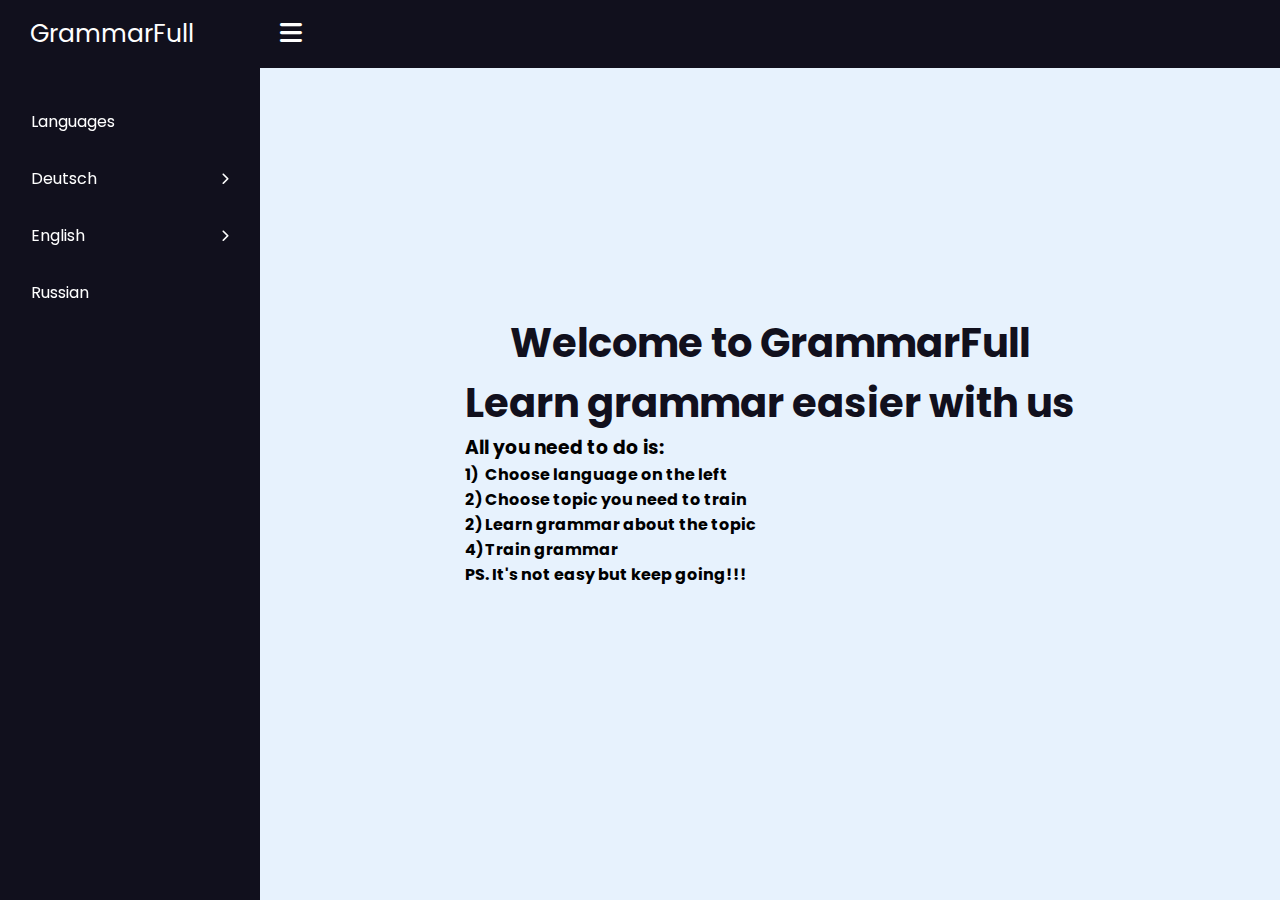
==== index.html @ f1ec5333 "fix home url" ====
<!doctype html>
<html class="no-js" lang="en">

    <head>
        <!-- meta data -->
        <meta charset="utf-8">
        <meta http-equiv="X-UA-Compatible" content="IE=edge">
        <meta name="viewport" content="width=device-width, initial-scale=1">
		
		<link rel="stylesheet" href="https://cdnjs.cloudflare.com/ajax/libs/font-awesome/6.2.1/css/all.min.css" />
		<link rel="shortcut icon" type="image/icon" href="assets/images/learning.png"/>
		
		<!-- https://www.codingnepalweb.com/sidebar-menu-html-css-javascript/ -->
		<link rel="stylesheet" href="assets/css/menu.css">
		<link rel="stylesheet" href="assets/css/main-page.css">
	</head>
		<body>
		<nav class="sidebar">
			<a href="/" class="logo">GrammarFull</a>
			<div class="menu-content">
				<ul class="menu-items languages">
					<div class="menu-title">Languages</div>
				</ul>
			</div>
		</nav>
		<nav class="navbar">
			<i class="fa-solid fa-bars" id="sidebar-close"></i>
		</nav>
		<main class="main">
			<div class="welcome-page">
				<h1>Welcome to GrammarFull</h1>
				<h1>Learn grammar easier with us</h1>
				<div class="advice">
					<h3>All you need to do is: </h3>
					<h4><span>1)</span> Choose language on the left </h4>
					<h4><span>2)</span> Choose topic you need to train</h4>
					<h4><span>2)</span> Learn grammar about the topic</h4>
					<h4><span>4)</span> Train grammar</h4>
					<h4>PS. It's not easy but keep going!!!</h4>
				</div>
			</div>
		</main>
		<script src="assets/js/menu.js"></script>
		<script src="assets/js/topic.js"></script>
	</body>
	
</html>
---- assets/css/menu.css ----
/* Import Google font - Poppins */
@import url("https://fonts.googleapis.com/css2?family=Poppins:wght@200;300;400;500;600;700&display=swap");
* {
    margin: 0;
    padding: 0;
    box-sizing: border-box;
    font-family: "Poppins", sans-serif;
}
.sidebar {
    position: fixed;
    height: 100%;
    width: 260px;
    background: #11101d;
    padding: 15px;
    z-index: 99;
}
.logo {
    font-size: 25px;
    padding: 0 15px;
}
.sidebar a {
    color: #fff;
    text-decoration: none;
}
.menu-content {
    position: relative;
    height: 100%;
    width: 100%;
    margin-top: 40px;
    overflow-y: scroll;
}
.menu-content::-webkit-scrollbar {
    display: none;
}
.menu-items {
    height: 100%;
    width: 100%;
    list-style: none;
    transition: all 0.4s ease;
}
.submenu-active .menu-items {
    transform: translateX(-56%);
}
.menu-title {
    color: #fff;
    font-size: 20px;
    padding: 15px 15px;
}
.item a,
.submenu-item {
    padding: 16px;
    width: 100%;
    border-radius: 12px;
    display: flex;
    justify-content: space-between;
    align-items: center;
    color: #fff;
    cursor: pointer;
}

.item i {
    font-size: 12px;
}
.item a:hover,
.submenu-item:hover,
.submenu .menu-title:hover {
    background: rgba(255, 255, 255, 0.1);
}

.submenu {
    position: absolute;
    height: 100%;
    width: 100%;
    top: 0;
    right: calc(-100% - 26px);
    height: calc(100% + 100vh);
    background: #11101d;
    display: none;
}
.show-submenu ~ .submenu {
    display: block;
}
.submenu .menu-title {
    border-radius: 12px;
    cursor: pointer;
}
.submenu .menu-title i {
    margin-right: 10px;
}
.navbar,
.main {
    left: 260px;
    width: calc(100% - 260px);
    transition: all 0.5s ease;
    z-index: 1000;
}
.sidebar.close ~ .navbar,
.sidebar.close ~ .main {
    left: 0;
    width: 100%;
}
.navbar {
    position: fixed;
    color: #fff;
    padding: 15px 20px;
    font-size: 25px;
    background: #11101d;
    cursor: pointer;
}
.navbar #sidebar-close {
    cursor: pointer;
}
---- assets/css/main-page.css ----
.main {
    position: relative;
    display: flex;
    align-items: center;
    justify-content: center;
    height: 100vh;
    z-index: 100;
    background: #e7f2fd;
}
.main h1 {
    color: #11101d;
    font-size: 40px;
    text-align: center;
}

.advice{
    display: flex;
    flex-direction: column;
    justify-content: center;
    background: #e7f2fd;
}

.advice > h4
{
    display: flex;
}

.advice > h4 > span
{
    width: 20px;
}
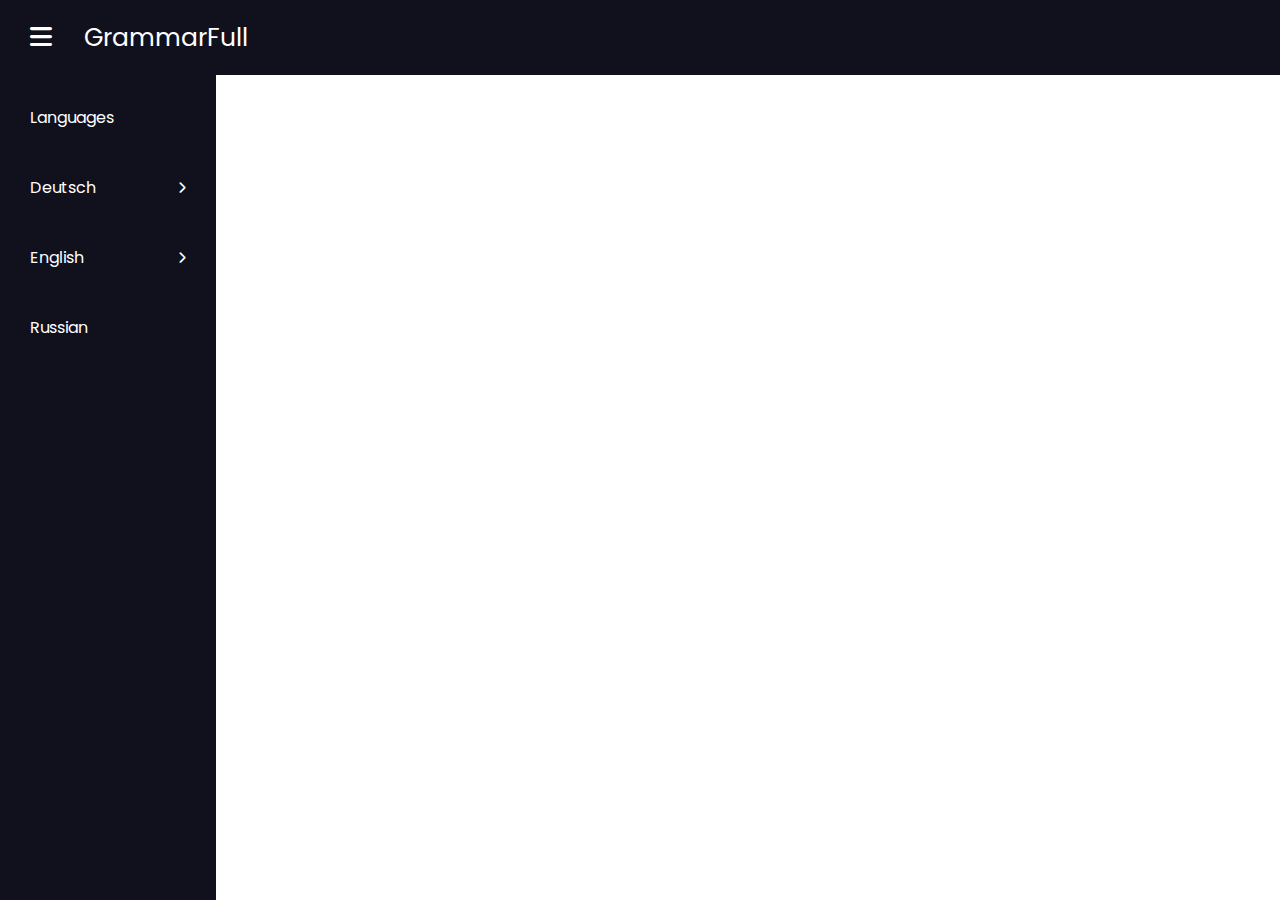
==== commit 89dab75a: "fix stylling" ====
--- a/index.html
+++ b/index.html
@@ -12,34 +12,30 @@
 		
 		<!-- https://www.codingnepalweb.com/sidebar-menu-html-css-javascript/ -->
 		<link rel="stylesheet" href="assets/css/menu.css">
+		<link rel="stylesheet" href="assets/css/exercisebar.css">
 		<link rel="stylesheet" href="assets/css/main-page.css">
+		<link rel="stylesheet" href="assets/css/navbar.css">
 	</head>
 		<body>
-		<nav class="sidebar">
-			<a href="/" class="logo">GrammarFull</a>
-			<div class="menu-content">
-				<ul class="menu-items languages">
-					<div class="menu-title">Languages</div>
-				</ul>
-			</div>
-		</nav>
-		<nav class="navbar">
-			<i class="fa-solid fa-bars" id="sidebar-close"></i>
-		</nav>
-		<main class="main">
-			<div class="welcome-page">
-				<h1>Welcome to GrammarFull</h1>
-				<h1>Learn grammar easier with us</h1>
-				<div class="advice">
-					<h3>All you need to do is: </h3>
-					<h4><span>1)</span> Choose language on the left </h4>
-					<h4><span>2)</span> Choose topic you need to train</h4>
-					<h4><span>2)</span> Learn grammar about the topic</h4>
-					<h4><span>4)</span> Train grammar</h4>
-					<h4>PS. It's not easy but keep going!!!</h4>
+		<div class="main-window">
+			<nav class="navbar">
+				<i class="fa-solid fa-bars menu-button" id="sidebar-close"></i>
+				<a href="/" class="logo">GrammarFull</a>
+			</nav>
+			
+			<div class="main-area">
+				<nav class="sidebar">
+					<div class="menu-content">
+						<ul class="menu-items languages">
+							<div class="menu-title">Languages</div>
+						</ul>
+					</div>
+				</nav>
+				<div class="main">
+					
 				</div>
 			</div>
-		</main>
+		</div>
 		<script src="assets/js/menu.js"></script>
 		<script src="assets/js/topic.js"></script>
 	</body>
--- a/assets/css/menu.css
+++ b/assets/css/menu.css
@@ -1,23 +1,11 @@
 /* Import Google font - Poppins */
-@import url("https://fonts.googleapis.com/css2?family=Poppins:wght@200;300;400;500;600;700&display=swap");
-* {
-    margin: 0;
-    padding: 0;
-    box-sizing: border-box;
-    font-family: "Poppins", sans-serif;
-}
 .sidebar {
-    position: fixed;
-    height: 100%;
+    transition: all 0.5s ease;
     width: 260px;
     background: #11101d;
-    padding: 15px;
     z-index: 99;
 }
-.logo {
-    font-size: 25px;
-    padding: 0 15px;
-}
+
 .sidebar a {
     color: #fff;
     text-decoration: none;
@@ -26,7 +14,6 @@
     position: relative;
     height: 100%;
     width: 100%;
-    margin-top: 40px;
     overflow-y: scroll;
 }
 .menu-content::-webkit-scrollbar {
@@ -48,8 +35,8 @@
 }
 .item a,
 .submenu-item {
-    padding: 16px;
-    width: 100%;
+    padding: 15px;
+    margin: 15px;
     border-radius: 12px;
     display: flex;
     justify-content: space-between;
@@ -87,26 +74,8 @@
 .submenu .menu-title i {
     margin-right: 10px;
 }
-.navbar,
-.main {
-    left: 260px;
-    width: calc(100% - 260px);
-    transition: all 0.5s ease;
-    z-index: 1000;
-}
-.sidebar.close ~ .navbar,
-.sidebar.close ~ .main {
-    left: 0;
-    width: 100%;
-}
-.navbar {
-    position: fixed;
-    color: #fff;
-    padding: 15px 20px;
-    font-size: 25px;
-    background: #11101d;
-    cursor: pointer;
-}
-.navbar #sidebar-close {
-    cursor: pointer;
-}
+
+.sidebar.close{
+    width: 0;
+    padding: 0;
+}--- a/assets/css/exercisebar.css
+++ b/assets/css/exercisebar.css
@@ -0,0 +1,13 @@
+/* Import Google font - Poppins */
+
+.exercisebar {
+    background: #11101d;
+    padding: 15px;
+    z-index: 99;
+}
+
+.exercisebar a {
+    color: #fff;
+    text-decoration: none;
+}
+
--- a/assets/css/main-page.css
+++ b/assets/css/main-page.css
@@ -1,31 +1,28 @@
-.main {
-    position: relative;
-    display: flex;
-    align-items: center;
-    justify-content: center;
-    height: 100vh;
-    z-index: 100;
-    background: #e7f2fd;
-}
-.main h1 {
-    color: #11101d;
-    font-size: 40px;
-    text-align: center;
+@import url("https://fonts.googleapis.com/css2?family=Poppins:wght@200;300;400;500;600;700&display=swap");
+* {
+    margin: 0;
+    padding: 0;
+    box-sizing: border-box;
+    font-family: "Poppins", sans-serif;
 }
 
-.advice{
+html, body {
+    height: 100%;
+    width: 100%;
+}
+
+.main-window{
     display: flex;
     flex-direction: column;
-    justify-content: center;
-    background: #e7f2fd;
+    height: 100%;
+}
+.main-area{
+    display: flex;
+    width: 100%;
+    height: 100%;
 }
 
-.advice > h4
-{
-    display: flex;
-}
-
-.advice > h4 > span
-{
-    width: 20px;
+.main {
+    width: 100%;
+    height: 100%;
 }--- a/assets/css/navbar.css
+++ b/assets/css/navbar.css
@@ -0,0 +1,24 @@
+.menu-button{
+ padding: 10px;   
+}
+
+.logo {
+ font-size: 25px;
+ padding: 0 15px;
+}
+
+.navbar {
+ color: #fff;
+ padding: 15px 20px;
+ font-size: 25px;
+ background: #11101d;
+ cursor: pointer;
+}
+.navbar #sidebar-close {
+ cursor: pointer;
+}
+
+.navbar a {
+ color: #fff;
+ text-decoration: none;
+}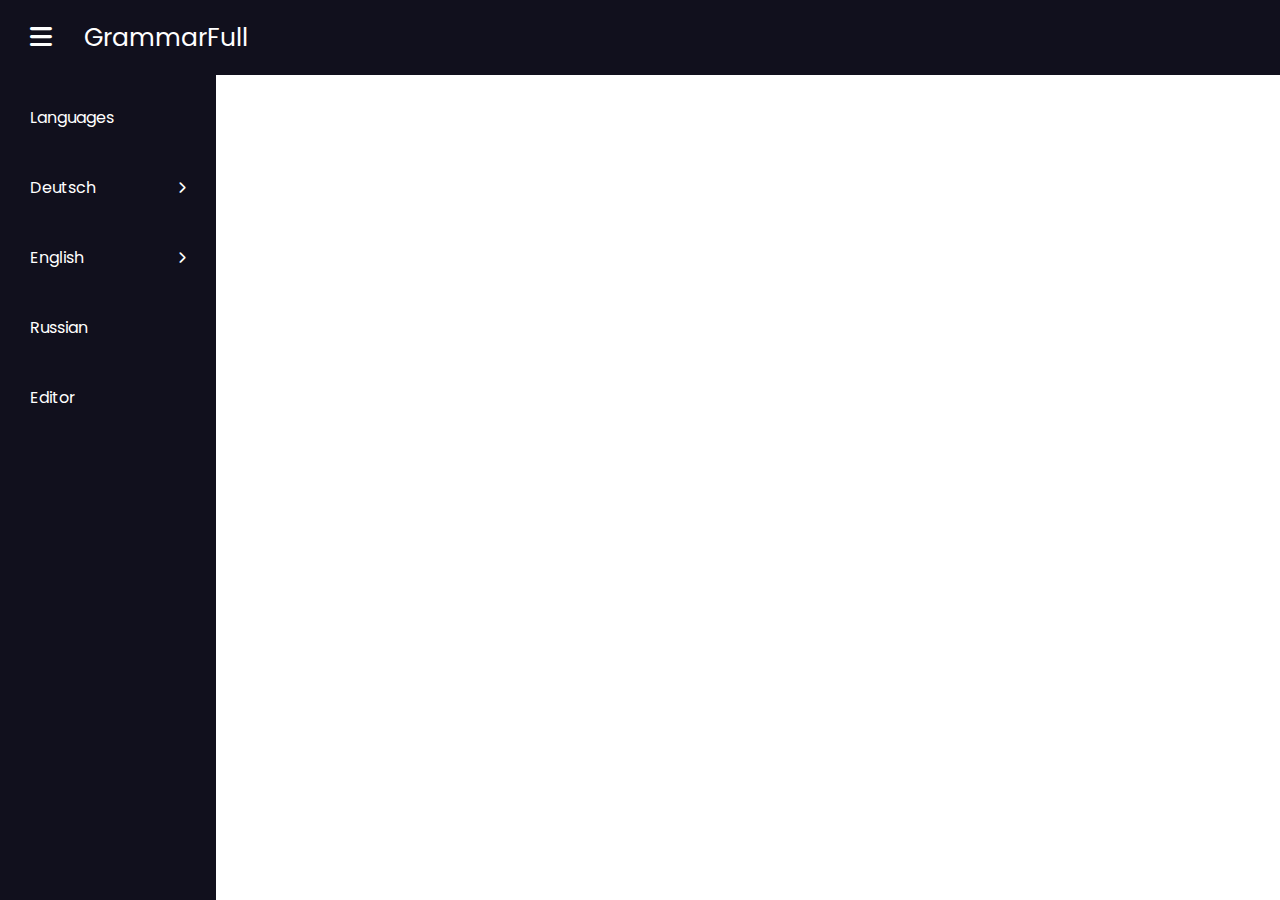
==== commit 66a7bb6f: "pages" ====
--- a/index.html
+++ b/index.html
@@ -8,19 +8,19 @@
         <meta name="viewport" content="width=device-width, initial-scale=1">
 		
 		<link rel="stylesheet" href="https://cdnjs.cloudflare.com/ajax/libs/font-awesome/6.2.1/css/all.min.css" />
-		<link rel="shortcut icon" type="image/icon" href="assets/images/learning.png"/>
+		<link rel="shortcut icon" type="image/icon" href="images/learning.png"/>
 		
 		<!-- https://www.codingnepalweb.com/sidebar-menu-html-css-javascript/ -->
-		<link rel="stylesheet" href="assets/css/menu.css">
-		<link rel="stylesheet" href="assets/css/exercisebar.css">
-		<link rel="stylesheet" href="assets/css/main-page.css">
-		<link rel="stylesheet" href="assets/css/navbar.css">
+		<link rel="stylesheet" href="css/menu.css">
+		<link rel="stylesheet" href="css/splitter.css">
+		<link rel="stylesheet" href="css/main-page.css">
+		<link rel="stylesheet" href="css/navbar.css">
 	</head>
 		<body>
 		<div class="main-window">
 			<nav class="navbar">
 				<i class="fa-solid fa-bars menu-button" id="sidebar-close"></i>
-				<a href="/" class="logo">GrammarFull</a>
+				<a href="/GramUI" class="logo">GrammarFull</a>
 			</nav>
 			
 			<div class="main-area">
@@ -36,8 +36,11 @@
 				</div>
 			</div>
 		</div>
-		<script src="assets/js/menu.js"></script>
-		<script src="assets/js/topic.js"></script>
+		<script src="js/common.js"></script>
+		<script src="js/menu.js"></script>
+		<script src="js/topic.js"></script>
+		<script src="js/page.js"></script>
+		<script src="js/splitter.js"></script>
 	</body>
 	
 </html>--- a/css/menu.css
+++ b/css/menu.css
@@ -0,0 +1,81 @@
+/* Import Google font - Poppins */
+.sidebar {
+    transition: all 0.5s ease;
+    width: 260px;
+    background: #11101d;
+    z-index: 99;
+}
+
+.sidebar a {
+    color: #fff;
+    text-decoration: none;
+}
+.menu-content {
+    position: relative;
+    height: 100%;
+    width: 100%;
+    overflow-y: scroll;
+}
+.menu-content::-webkit-scrollbar {
+    display: none;
+}
+.menu-items {
+    height: 100%;
+    width: 100%;
+    list-style: none;
+    transition: all 0.4s ease;
+}
+.submenu-active .menu-items {
+    transform: translateX(-56%);
+}
+.menu-title {
+    color: #fff;
+    font-size: 20px;
+    padding: 15px 15px;
+}
+.item a,
+.submenu-item {
+    padding: 15px;
+    margin: 15px;
+    border-radius: 12px;
+    display: flex;
+    justify-content: space-between;
+    align-items: center;
+    color: #fff;
+    cursor: pointer;
+}
+
+.item i {
+    font-size: 12px;
+}
+.item a:hover,
+.submenu-item:hover,
+.submenu .menu-title:hover {
+    background: rgba(255, 255, 255, 0.1);
+}
+
+.submenu {
+    position: absolute;
+    height: 100%;
+    width: 100%;
+    top: 0;
+    right: calc(-100% - 26px);
+    height: calc(100% + 100vh);
+    background: #11101d;
+    display: none;
+}
+.show-submenu ~ .submenu {
+    display: block;
+}
+.submenu .menu-title {
+    border-radius: 12px;
+    cursor: pointer;
+}
+.submenu .menu-title i {
+    margin-right: 10px;
+}
+
+.sidebar.close{
+    width: 0;
+    padding: 0;
+}--- a/css/splitter.css
+++ b/css/splitter.css
@@ -0,0 +1,58 @@
+.divider_vertical,
+.divider_horizontal {
+  background: #888;
+}
+.divider_vertical.dragged,
+.divider_horizontal.dragged {
+  background: #f00;
+}
+.divider_vertical {
+  width: 2px;
+  cursor: ew-resize;
+}
+.divider_horizontal {
+  height: 2px;
+  cursor: ns-resize;
+}
+.divider_vertical:after,
+.divider_horizontal:after,
+.divider_vertical:before,
+.divider_horizontal:before {
+  background: transparent;
+  opacity: 0;
+  position: absolute;
+  display: block;
+  content: '';
+}
+.divider_vertical:after,
+.divider_vertical:before {
+  top: 0;
+  bottom: 0;
+  width: 4px;
+}
+.divider_vertical:after {
+  left: 100%;
+}
+.divider_vertical:before {
+  right: 100%;
+}
+.divider_horizontal:after,
+.divider_horizontal:before {
+  left: 0;
+  right: 0;
+  height: 4px;
+}
+.divider_horizontal:after {
+  top: 100%;
+}
+.divider_horizontal:before {
+  bottom: 100%;
+}
+.split-view{
+  height: 100%;
+}
+
+.vertically_divided
+{
+  height: 100%;
+}
--- a/css/main-page.css
+++ b/css/main-page.css
@@ -0,0 +1,28 @@
+@import url("https://fonts.googleapis.com/css2?family=Poppins:wght@200;300;400;500;600;700&display=swap");
+* {
+    margin: 0;
+    padding: 0;
+    box-sizing: border-box;
+    font-family: "Poppins", sans-serif;
+}
+
+html, body {
+    height: 100%;
+    width: 100%;
+}
+
+.main-window{
+    display: flex;
+    flex-direction: column;
+    height: 100%;
+}
+.main-area{
+    display: flex;
+    width: 100%;
+    height: 100%;
+}
+
+.main {
+    width: 100%;
+    height: 100%;
+}--- a/css/navbar.css
+++ b/css/navbar.css
@@ -0,0 +1,24 @@
+.menu-button{
+ padding: 10px;   
+}
+
+.logo {
+ font-size: 25px;
+ padding: 0 15px;
+}
+
+.navbar {
+ color: #fff;
+ padding: 15px 20px;
+ font-size: 25px;
+ background: #11101d;
+ cursor: pointer;
+}
+.navbar #sidebar-close {
+ cursor: pointer;
+}
+
+.navbar a {
+ color: #fff;
+ text-decoration: none;
+}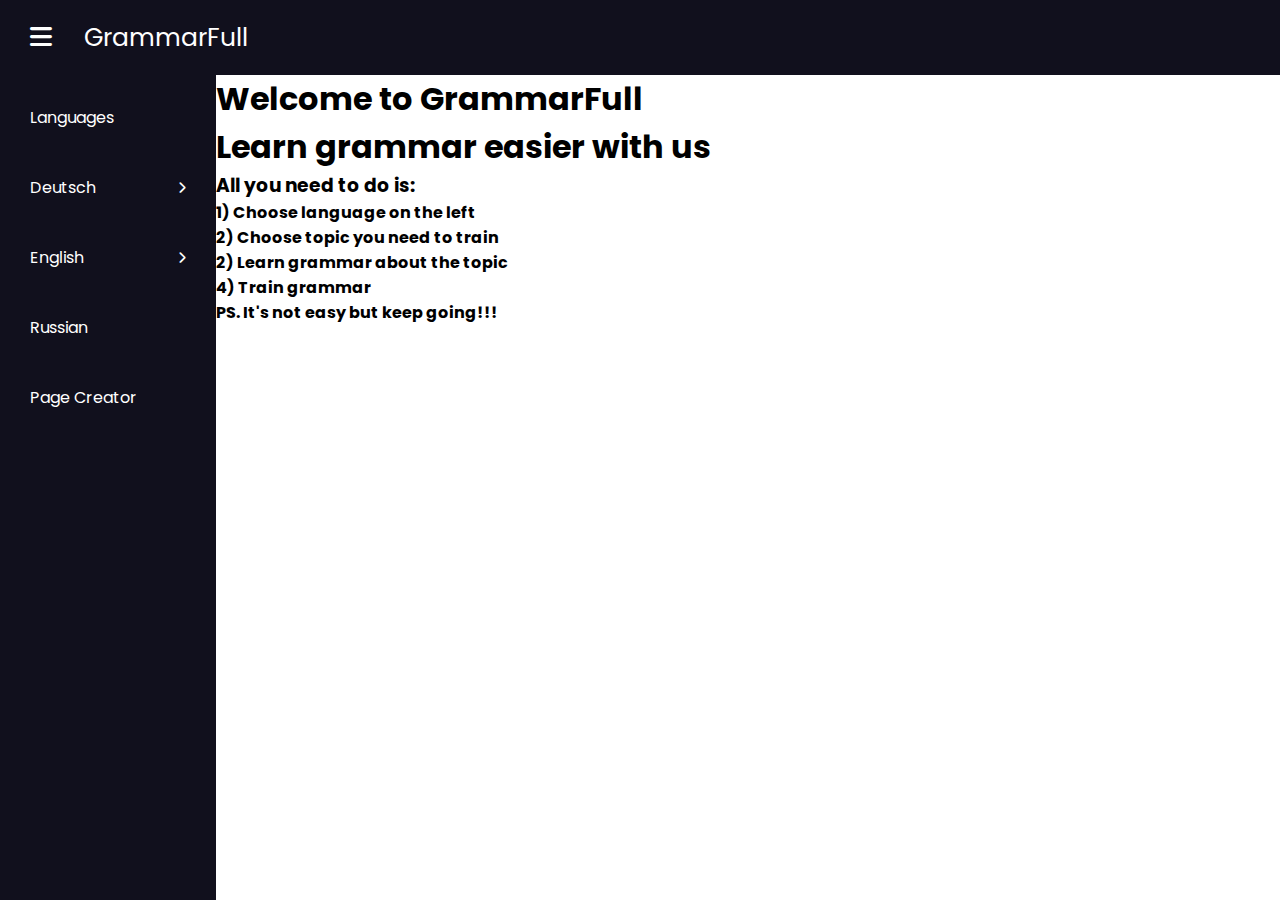
==== commit 0b06e83a: "Add creator, topic page and fix logo url" ====
--- a/index.html
+++ b/index.html
@@ -15,6 +15,10 @@
 		<link rel="stylesheet" href="css/splitter.css">
 		<link rel="stylesheet" href="css/main-page.css">
 		<link rel="stylesheet" href="css/navbar.css">
+		
+		<!-- https://www.cssscript.com/minimal-wysiwyg-editor-pure-javascript-suneditor/ -->
+		<link rel="stylesheet" href="css/suneditor.min.css">
+		
 	</head>
 		<body>
 		<div class="main-window">
@@ -26,21 +30,31 @@
 			<div class="main-area">
 				<nav class="sidebar">
 					<div class="menu-content">
-						<ul class="menu-items languages">
-							<div class="menu-title">Languages</div>
-						</ul>
 					</div>
 				</nav>
 				<div class="main">
-					
+					<div class="welcome-page">
+						<h1>Welcome to GrammarFull</h1>
+						<h1>Learn grammar easier with us</h1>
+						<div class="advice">
+							<h3>All you need to do is: </h3>
+							<h4><span>1)</span> Choose language on the left </h4>
+							<h4><span>2)</span> Choose topic you need to train</h4>
+							<h4><span>2)</span> Learn grammar about the topic</h4>
+							<h4><span>4)</span> Train grammar</h4>
+							<h4>PS. It's not easy but keep going!!!</h4>
+						</div>
+					</div>
 				</div>
 			</div>
 		</div>
+		<script src="js/suneditor.min.js"></script>
 		<script src="js/common.js"></script>
 		<script src="js/menu.js"></script>
 		<script src="js/topic.js"></script>
 		<script src="js/page.js"></script>
 		<script src="js/splitter.js"></script>
+		<script src="js/navbar.js"></script>
 	</body>
 	
 </html>--- a/css/main-page.css
+++ b/css/main-page.css
@@ -22,7 +22,7 @@
     height: 100%;
 }
 
-.main {
+.main, .full-size {
     width: 100%;
     height: 100%;
-}+}
--- a/css/suneditor.min.css
+++ b/css/suneditor.min.css
@@ -0,0 +1 @@
+.sun-editor{width:auto;height:auto;box-sizing:border-box;font-family:Helvetica Neue;border:1px solid #dadada;background-color:#fff;color:#000;user-select:none;-o-user-select:none;-moz-user-select:none;-khtml-user-select:none;-webkit-user-select:none;-ms-user-select:none}.sun-editor *{box-sizing:border-box;-webkit-user-drag:none;overflow:visible}.sun-editor-common button,.sun-editor-common input,.sun-editor-common select,.sun-editor-common textarea{font-size:14px;line-height:1.5}.sun-editor-common blockquote,.sun-editor-common body,.sun-editor-common button,.sun-editor-common code,.sun-editor-common dd,.sun-editor-common div,.sun-editor-common dl,.sun-editor-common dt,.sun-editor-common fieldset,.sun-editor-common form,.sun-editor-common h1,.sun-editor-common h2,.sun-editor-common h3,.sun-editor-common h4,.sun-editor-common h5,.sun-editor-common h6,.sun-editor-common input,.sun-editor-common legend,.sun-editor-common li,.sun-editor-common ol,.sun-editor-common p,.sun-editor-common pre,.sun-editor-common select,.sun-editor-common td,.sun-editor-common textarea,.sun-editor-common th,.sun-editor-common ul{margin:0;padding:0;border:0}.sun-editor-common dl,.sun-editor-common li,.sun-editor-common menu,.sun-editor-common ol,.sun-editor-common ul{list-style:none!important}.sun-editor-common hr{margin:6px 0!important}.sun-editor textarea{resize:none;border:0;padding:0}.sun-editor button{border:0;background-color:transparent;touch-action:manipulation;cursor:pointer;outline:none}.sun-editor button,.sun-editor input,.sun-editor select,.sun-editor textarea{vertical-align:middle}.sun-editor button span{display:block;margin:0;padding:0}.sun-editor button .txt{display:block;margin-top:0;white-space:nowrap;overflow:hidden;text-overflow:ellipsis}.sun-editor button *{pointer-events:none;backface-visibility:hidden;-webkit-backface-visibility:hidden;-moz-backface-visibility:hidden}.sun-editor svg{fill:currentColor}.sun-editor .se-svg,.sun-editor button>svg{width:16px;height:16px;margin:auto;fill:currentColor;display:block;text-align:center;float:none}.sun-editor .close>svg,.sun-editor .se-dialog-close>svg{width:10px;height:10px}.sun-editor .se-btn-select>svg{float:right;width:10px;height:10px}.sun-editor .se-btn-list>.se-list-icon{display:inline-block;width:16px;height:16px;margin:-1px 10px 0 0;vertical-align:middle}.sun-editor .se-line-breaker>button>svg{width:24px;height:24px}.sun-editor button>i:before{-moz-osx-font-smoothing:grayscale;-webkit-font-smoothing:antialiased;display:inline-block;font-style:normal;font-variant:normal;text-rendering:auto;font-size:15px;line-height:2}.sun-editor button>[class=se-icon-text]{font-size:20px;line-height:1}.sun-editor .se-arrow,.sun-editor .se-arrow:after{position:absolute;display:block;width:0;height:0;border:11px solid transparent}.sun-editor .se-arrow.se-arrow-up{top:-11px;left:20px;margin-left:-11px;border-top-width:0;border-bottom-color:#dadada}.sun-editor .se-arrow.se-arrow-up:after{top:1px;margin-left:-11px;content:" ";border-top-width:0;border-bottom-color:#fff}.sun-editor .se-toolbar .se-arrow.se-arrow-up:after{border-bottom-color:#fafafa}.sun-editor .se-arrow.se-arrow-down{top:0;left:0;margin-left:-11px;border-bottom-width:0;border-top-color:#dadada}.sun-editor .se-arrow.se-arrow-down:after{top:-12px;margin-left:-11px;content:" ";border-bottom-width:0;border-top-color:#fff}.sun-editor .se-toolbar .se-arrow.se-arrow-down:after{border-top-color:#fafafa}.sun-editor .se-container{position:relative;width:auto;height:auto}.sun-editor button{color:#000}.sun-editor .se-btn{float:left;width:34px;height:34px;border:0;border-radius:4px;margin:1px!important;padding:0;font-size:12px;line-height:27px}.sun-editor .se-btn:enabled:focus,.sun-editor .se-btn:enabled:hover{background-color:#e1e1e1;border-color:#d1d1d1;outline:0 none}.sun-editor .se-btn:enabled:active{background-color:#d1d1d1;border-color:#c1c1c1;-webkit-box-shadow:inset 0 3px 5px #c1c1c1;box-shadow:inset 0 3px 5px #c1c1c1}.sun-editor .se-btn-primary{color:#000;background-color:#c7deff;border:1px solid #80bdff;border-radius:4px}.sun-editor .se-btn-primary:focus,.sun-editor .se-btn-primary:hover{color:#000;background-color:#80bdff;border-color:#3f9dff;outline:0 none}.sun-editor .se-btn-primary:active{color:#fff;background-color:#3f9dff;border-color:#4592ff;-webkit-box-shadow:inset 0 3px 5px #4592ff;box-shadow:inset 0 3px 5px #4592ff}.sun-editor input,.sun-editor select,.sun-editor textarea{color:#000;border:1px solid #ccc;border-radius:4px}.sun-editor input:focus,.sun-editor select:focus,.sun-editor textarea:focus{border:1px solid #80bdff;outline:0;-webkit-box-shadow:0 0 0 .2rem #c7deff;box-shadow:0 0 0 .2rem #c7deff;transition:border-color .15s ease-in-out,box-shadow .15s ease-in-out}.sun-editor .se-btn:enabled.active{color:#4592ff;outline:0 none}.sun-editor .se-btn:enabled.active:focus,.sun-editor .se-btn:enabled.active:hover{background-color:#e1e1e1;border-color:#d1d1d1;outline:0 none}.sun-editor .se-btn:enabled.active:active{background-color:#d1d1d1;border-color:#c1c1c1;-webkit-box-shadow:inset 0 3px 5px #c1c1c1;box-shadow:inset 0 3px 5px #c1c1c1}.sun-editor .se-btn:enabled.on{background-color:#e1e1e1;border-color:#d1d1d1;outline:0 none}.sun-editor .se-btn:enabled.on:focus,.sun-editor .se-btn:enabled.on:hover{background-color:#d1d1d1;border-color:#c1c1c1;outline:0 none}.sun-editor .se-btn:enabled.on:active{background-color:#c1c1c1;border-color:#b1b1b1;-webkit-box-shadow:inset 0 3px 5px #b1b1b1;box-shadow:inset 0 3px 5px #b1b1b1}.sun-editor .se-btn-list:disabled,.sun-editor .se-btn:disabled,.sun-editor button:disabled{cursor:not-allowed;background-color:inherit;color:#bdbdbd}.sun-editor .se-loading-box{position:absolute;display:none;width:100%;height:100%;top:0;left:0;background-color:#fff;opacity:.7;filter:alpha(opacity=70);z-index:2147483647}.sun-editor .se-loading-box .se-loading-effect{position:absolute;display:block;top:50%;left:50%;height:25px;width:25px;border-top:2px solid #07d;border-right:2px solid transparent;border-radius:50%;animation:spinner .8s linear infinite;margin:-25px 0 0 -25px}.sun-editor .se-line-breaker{position:absolute;display:none;width:100%;height:1px;cursor:text;border-top:1px solid #3288ff;z-index:7}.sun-editor .se-line-breaker>button.se-btn{position:relative;display:inline-block;width:30px;height:30px;top:-15px;float:none;left:-50%;background-color:#fff;border:1px solid #0c2240;opacity:.6;cursor:pointer}.sun-editor .se-line-breaker>button.se-btn:hover{opacity:.9;background-color:#fff;border-color:#041b39}.sun-editor .se-line-breaker-component{position:absolute;display:none;width:24px;height:24px;background-color:#fff;border:1px solid #0c2240;opacity:.6;border-radius:4px;cursor:pointer;z-index:7}.sun-editor .se-line-breaker-component:hover{opacity:.9}.sun-editor .se-toolbar{display:block;position:relative;height:auto;width:100%;overflow:visible;padding:0;margin:0;background-color:#fafafa;outline:1px solid #dadada;z-index:5}.sun-editor .se-toolbar-shadow{display:block!important;height:0!important;padding:0!important;margin:0!important;background-color:transparent!important;outline:none!important;border:none!important;z-index:0!important}.sun-editor .se-toolbar-cover{position:absolute;display:none;font-size:36px;width:100%;height:100%;top:0;left:0;background-color:#fefefe;opacity:.5;filter:alpha(opacity=50);cursor:not-allowed;z-index:4}.sun-editor .se-toolbar-separator-vertical{display:inline-block;height:0;width:0;margin:0;vertical-align:top}.sun-editor .se-toolbar.se-toolbar-balloon,.sun-editor .se-toolbar.se-toolbar-inline{display:none;position:absolute;box-shadow:0 3px 9px rgba(0,0,0,.5);-webkit-box-shadow:0 3px 9px rgba(0,0,0,.5)}.sun-editor .se-toolbar.se-toolbar-balloon{z-index:2147483647;width:auto}.sun-editor .se-toolbar.se-toolbar-sticky{position:fixed;top:0}.sun-editor .se-toolbar-sticky-dummy{display:none;position:static;z-index:-1}.sun-editor .se-btn-module{display:inline-block}.sun-editor .se-btn-module-border{border:1px solid #dadada;border-radius:4px;margin-left:1px;margin-right:1px}.sun-editor .se-btn-module-enter{display:block;width:100%;height:0;margin:0;padding:0;background-color:transparent}.sun-editor .se-toolbar-more-layer{margin:0 -3px;background-color:#fafafa}.sun-editor .se-toolbar-more-layer .se-more-layer{display:none;border-top:1px solid #dadada}.sun-editor .se-toolbar-more-layer .se-more-layer .se-more-form{display:inline-block;width:100%;height:auto;padding:4px 3px 0}.sun-editor .se-btn-module .se-btn-more.se-btn-more-text{width:auto;padding:0 4px}.sun-editor .se-btn-module .se-btn-more:focus,.sun-editor .se-btn-module .se-btn-more:hover{color:#000;background-color:#d1d1d1;border-color:#c1c1c1;outline:0 none}.sun-editor .se-btn-module .se-btn-more.on{color:#333;background-color:#d1d1d1;border-color:#c1c1c1;outline:0 none}.sun-editor .se-btn-module .se-btn-more.on:hover{color:#000;background-color:#c1c1c1;border-color:#b1b1b1;outline:0 none}.sun-editor .se-menu-list,.sun-editor .se-menu-list li{float:left;padding:0;margin:0}.sun-editor .se-menu-list li{position:relative}.sun-editor .se-btn-select{width:auto;display:flex;padding:4px 6px}.sun-editor .se-btn-select .txt{flex:auto;text-align:left}.sun-editor .se-btn-select.se-btn-tool-font{width:100px}.sun-editor .se-btn-select.se-btn-tool-format{width:82px}.sun-editor .se-btn-select.se-btn-tool-size{width:78px}.sun-editor .se-btn-tray{position:relative;width:100%;height:auto;padding:4px 3px 0;margin:0}.sun-editor .se-menu-tray{position:absolute;top:0;left:0;width:100%;height:0}.sun-editor .se-submenu{overflow-x:hidden;overflow-y:auto}.sun-editor .se-menu-container{overflow-x:unset;overflow-y:unset}.sun-editor .se-list-layer{display:none;position:absolute;top:0;left:0;height:auto;z-index:5;border:1px solid #bababa;border-radius:4px;padding:6px 0;background-color:#fff;-webkit-box-shadow:0 3px 9px rgba(0,0,0,.5);box-shadow:0 3px 9px rgba(0,0,0,.5);outline:0 none}.sun-editor .se-list-layer .se-list-inner{padding:0;margin:0;overflow-x:initial;overflow-y:initial;overflow:visible}.sun-editor .se-list-layer button{margin:0;width:100%}.sun-editor .se-list-inner ul{width:100%;padding:0}.sun-editor .se-list-inner li>button{min-width:100%;width:max-content}.sun-editor .se-list-inner .se-list-basic li{width:100%}.sun-editor .se-list-inner .se-list-basic li button.active{background-color:#80bdff;border:1px solid #3f9dff;border-left:0;border-right:0}.sun-editor .se-list-inner .se-list-basic li button.active:hover{background-color:#3f9dff;border:1px solid #4592ff;border-left:0;border-right:0}.sun-editor .se-list-inner .se-list-basic li button.active:active{background-color:#4592ff;border:1px solid #407dd1;border-left:0;border-right:0;-webkit-box-shadow:inset 0 3px 5px #407dd1;box-shadow:inset 0 3px 5px #407dd1}.sun-editor .se-list-inner .se-list-checked li button>.se-svg{float:left;padding:6px 6px 0 0}.sun-editor .se-list-inner .se-list-checked li button>.se-svg>svg{display:none}.sun-editor .se-list-inner .se-list-checked li button.se-checked{color:#4592ff}.sun-editor .se-list-inner .se-list-checked li button.se-checked>.se-svg>svg{display:block}.sun-editor .se-btn-list{width:100%;height:auto;min-height:32px;padding:0 14px;cursor:pointer;font-size:12px;line-height:normal;text-indent:0;text-decoration:none;text-align:left}.sun-editor .se-btn-list.default_value{background-color:#f3f3f3;border-top:1px dotted #b1b1b1;border-bottom:1px dotted #b1b1b1}.sun-editor .se-btn-list:focus,.sun-editor .se-btn-list:hover{background-color:#e1e1e1;border-color:#d1d1d1;outline:0 none}.sun-editor .se-btn-list:active{background-color:#d1d1d1;border-color:#c1c1c1;-webkit-box-shadow:inset 0 3px 5px #c1c1c1;box-shadow:inset 0 3px 5px #c1c1c1}.sun-editor .se-list-layer.se-list-font-size{min-width:140px;max-height:300px}.sun-editor .se-list-layer.se-list-font-family{min-width:156px}.sun-editor .se-list-layer.se-list-font-family .default{border-bottom:1px solid #ccc}.sun-editor .se-list-layer.se-list-line{width:125px}.sun-editor .se-list-layer.se-list-line hr{border-width:1px 0 0;height:1px}.sun-editor .se-list-layer.se-list-align .se-list-inner{left:9px}.sun-editor .se-list-layer.se-list-format{min-width:156px}.sun-editor .se-list-layer.se-list-format li{padding:0;width:100%}.sun-editor .se-list-layer.se-list-format ul .se-btn-list{line-height:100%}.sun-editor .se-list-layer.se-list-format ul .se-btn-list[data-value=h1]{height:40px}.sun-editor .se-list-layer.se-list-format ul .se-btn-list[data-value=h2]{height:34px}.sun-editor .se-list-layer.se-list-format ul p{font-size:13px}.sun-editor .se-list-layer.se-list-format ul div{font-size:13px;padding:4px 2px}.sun-editor .se-list-layer.se-list-format ul h1{font-size:2em;font-weight:700;color:#333}.sun-editor .se-list-layer.se-list-format ul h2{font-size:1.5em;font-weight:700;color:#333}.sun-editor .se-list-layer.se-list-format ul h3{font-size:1.17em;font-weight:700;color:#333}.sun-editor .se-list-layer.se-list-format ul h4{font-size:1em;font-weight:700;color:#333}.sun-editor .se-list-layer.se-list-format ul h5{font-size:.83em;font-weight:700;color:#333}.sun-editor .se-list-layer.se-list-format ul h6{font-size:.67em;font-weight:700;color:#333}.sun-editor .se-list-layer.se-list-format ul blockquote{font-size:13px;color:#999;height:22px;margin:0;background-color:transparent;line-height:1.5;border-color:#b1b1b1;padding:0 0 0 7px;border-left:5px #b1b1b1;border-style:solid}.sun-editor .se-list-layer.se-list-format ul pre{font-size:13px;color:#666;padding:4px 11px;margin:0;background-color:#f9f9f9;border:1px solid #e1e1e1;border-radius:4px}.sun-editor .se-selector-table{display:none;position:absolute;top:34px;left:1px;z-index:5;padding:5px 0;float:left;margin:2px 0 0;font-size:14px;text-align:left;list-style:none;background-color:#fff;-webkit-background-clip:padding-box;background-clip:padding-box;border:1px solid #ccc;border-radius:4px;-webkit-box-shadow:0 6px 12px rgba(0,0,0,.175);box-shadow:0 6px 12px rgba(0,0,0,.175)}.sun-editor .se-selector-table .se-table-size{font-size:18px;padding:0 5px}.sun-editor .se-selector-table .se-table-size-picker{position:absolute!important;z-index:3;font-size:18px;width:10em;height:10em;cursor:pointer}.sun-editor .se-selector-table .se-table-size-highlighted{position:absolute!important;z-index:2;font-size:18px;width:1em;height:1em;background:url("[data-uri]") repeat}.sun-editor .se-selector-table .se-table-size-unhighlighted{position:relative!important;z-index:1;font-size:18px;width:10em;height:10em;background:url("[data-uri]") repeat}.sun-editor .se-selector-table .se-table-size-display{padding-left:5px}.sun-editor .se-list-layer.se-table-split{top:36px}.sun-editor .se-list-layer .se-selector-color{display:flex;width:max-content;max-width:270px;height:auto;padding:0;margin:auto}.sun-editor .se-list-layer .se-selector-color .se-color-pallet{width:100%;height:100%;padding:0}.sun-editor .se-list-layer .se-selector-color .se-color-pallet li{display:flex;float:left;position:relative;margin:0}.sun-editor .se-list-layer .se-selector-color .se-color-pallet button{display:block;cursor:default;width:30px;height:30px;text-indent:-9999px}.sun-editor .se-list-layer .se-selector-color .se-color-pallet button.active,.sun-editor .se-list-layer .se-selector-color .se-color-pallet button:focus,.sun-editor .se-list-layer .se-selector-color .se-color-pallet button:hover{border:3px solid #fff}.sun-editor .se-form-group{display:flex;width:100%;min-height:40px;height:auto;padding:4px}.sun-editor .se-form-group input{flex:auto;display:inline-block;width:auto;height:33px;font-size:12px;margin:1px 0;padding:0;border-radius:.25rem;border:1px solid #ccc}.sun-editor .se-form-group button,.sun-editor .se-submenu-form-group button{float:right;width:34px;height:34px;margin:0 2px!important}.sun-editor .se-form-group button.se-btn{border:1px solid #ccc}.sun-editor .se-form-group>div{position:relative}.sun-editor .se-form-group label{display:inline-block;max-width:100%;margin-bottom:5px;font-weight:700}.sun-editor .se-form-group-label{width:100%;height:auto;padding:0 4px}.sun-editor .se-form-group-label label{font-size:13px;font-weight:700}.sun-editor .se-submenu .se-form-group input{width:auto;height:33px;color:#555}.sun-editor .se-submenu .se-form-group .se-color-input{width:72px;text-transform:uppercase;border:none;border-bottom:2px solid #b1b1b1;outline:none}.sun-editor .se-submenu .se-form-group .se-color-input:focus{border-bottom:3px solid #b1b1b1}.sun-editor .se-wrapper{position:relative!important;width:100%;height:auto;overflow:hidden;z-index:1}.sun-editor .se-wrapper .se-wrapper-inner{width:100%;height:100%;min-height:65px;overflow-y:auto;overflow-x:auto;-webkit-overflow-scrolling:touch;user-select:auto;-o-user-select:auto;-moz-user-select:auto;-khtml-user-select:auto;-webkit-user-select:auto;-ms-user-select:auto}.sun-editor .se-wrapper .se-wrapper-inner:focus{outline:none}.sun-editor .se-wrapper .se-wrapper-code{background-color:#191919;color:#fff;font-size:13px;word-break:break-all;padding:4px;margin:0;resize:none!important}.sun-editor .se-wrapper .se-wrapper-wysiwyg{display:block}.sun-editor .se-wrapper .se-wrapper-code-mirror{font-size:13px}.sun-editor .se-wrapper .se-placeholder{position:absolute;display:none;white-space:nowrap;text-overflow:ellipsis;z-index:1;color:#b1b1b1;font-size:13px;line-height:1.5;top:0;left:0;right:0;overflow:hidden;margin-top:0;padding-top:16px;padding-left:16px;margin-left:0;padding-right:16px;margin-right:0;pointer-events:none;backface-visibility:hidden;-webkit-backface-visibility:hidden;-moz-backface-visibility:hidden}.sun-editor .se-resizing-bar{display:flex;width:auto;height:auto;min-height:16px;border-top:1px solid #dadada;padding:0 4px;background-color:#fafafa;cursor:ns-resize}.sun-editor .se-resizing-bar.se-resizing-none{cursor:default}.sun-editor .se-resizing-back{position:absolute;display:none;cursor:default;top:0;left:0;width:100%;height:100%;z-index:2147483647}.sun-editor .se-resizing-bar .se-navigation{flex:auto;position:relative;width:auto;height:auto;color:#666;margin:0;padding:0;font-size:10px;line-height:1.5;background:transparent}.sun-editor .se-resizing-bar .se-char-counter-wrapper{flex:none;position:relative;display:block;width:auto;height:auto;margin:0;padding:0;color:#999;font-size:13px;background:transparent}.sun-editor .se-resizing-bar .se-char-counter-wrapper.se-blink{color:#b94a48;animation:blinker .2s linear infinite}.sun-editor .se-resizing-bar .se-char-counter-wrapper .se-char-label{margin-right:4px}.sun-editor .se-dialog{position:absolute;display:none;top:0;left:0;width:100%;height:100%;z-index:2147483647}.sun-editor .se-dialog button,.sun-editor .se-dialog input,.sun-editor .se-dialog label{font-size:14px;line-height:1.5;color:#111;margin:0}.sun-editor .se-dialog .se-dialog-back{background-color:#222;opacity:.5}.sun-editor .se-dialog .se-dialog-back,.sun-editor .se-dialog .se-dialog-inner{position:absolute;width:100%;height:100%;top:0;left:0}.sun-editor .se-dialog .se-dialog-inner .se-dialog-content{position:relative;width:auto;max-width:500px;margin:1.75rem auto;background-color:#fff;-webkit-background-clip:padding-box;background-clip:padding-box;border:1px solid rgba(0,0,0,.2);border-radius:4px;outline:0;-webkit-box-shadow:0 3px 9px rgba(0,0,0,.5);box-shadow:0 3px 9px rgba(0,0,0,.5)}@media screen and (max-width:509px){.sun-editor .se-dialog .se-dialog-inner .se-dialog-content{width:100%}}.sun-editor .se-dialog .se-dialog-inner .se-dialog-content label{display:inline-block;max-width:100%;margin-bottom:5px;font-weight:700}.sun-editor .se-dialog .se-dialog-inner .se-dialog-content .se-btn-primary{display:inline-block;padding:6px 12px;margin:0 0 10px!important;font-size:14px;font-weight:400;line-height:1.42857143;text-align:center;white-space:nowrap;vertical-align:middle;-ms-touch-action:manipulation;touch-action:manipulation;border-radius:4px}.sun-editor .se-dialog .se-dialog-inner .se-dialog-header{height:50px;padding:6px 15px;border-bottom:1px solid #e5e5e5}.sun-editor .se-dialog .se-dialog-inner .se-dialog-header .se-dialog-close{float:right;font-weight:700;text-shadow:0 1px 0 #fff;-webkit-appearance:none;filter:alpha(opacity=100);opacity:1}.sun-editor .se-dialog .se-dialog-inner .se-dialog-header .se-modal-title{float:left;font-size:14px;font-weight:700;margin:0;padding:0;line-height:2.5}.sun-editor .se-dialog .se-dialog-inner .se-dialog-body{position:relative;padding:15px 15px 5px}.sun-editor .se-dialog .se-dialog-inner .se-dialog-form{margin-bottom:10px}.sun-editor .se-dialog .se-dialog-inner .se-dialog-form-footer{margin-top:10px;margin-bottom:0}.sun-editor .se-dialog .se-dialog-inner input:disabled{background-color:#f3f3f3}.sun-editor .se-dialog .se-dialog-inner .se-dialog-size-text{width:100%}.sun-editor .se-dialog .se-dialog-inner .se-dialog-size-text .size-h,.sun-editor .se-dialog .se-dialog-inner .se-dialog-size-text .size-w{width:70px;text-align:center}.sun-editor .se-dialog .se-dialog-inner .se-dialog-size-x{margin:0 8px;width:25px;text-align:center}.sun-editor .se-dialog .se-dialog-inner .se-dialog-footer{height:auto;min-height:55px;padding:10px 15px 0;text-align:right;border-top:1px solid #e5e5e5}.sun-editor .se-dialog .se-dialog-inner .se-dialog-footer>div{float:left}.sun-editor .se-dialog .se-dialog-inner .se-dialog-footer>div>label{margin:0 5px 0 0}.sun-editor .se-dialog .se-dialog-inner .se-dialog-btn-radio{margin-left:12px;margin-right:6px}.sun-editor .se-dialog .se-dialog-inner .se-dialog-btn-check{margin-left:12px;margin-right:4px}.sun-editor .se-dialog .se-dialog-inner .se-dialog-form-footer .se-dialog-btn-check{margin-left:0;margin-right:4px}.sun-editor .se-dialog .se-dialog-inner .se-dialog-form-footer label:first-child{margin-right:16px;margin-left:0}.sun-editor .se-dialog .se-dialog-inner .se-dialog-form .se-dialog-form-files{position:relative;display:flex;align-items:center}.sun-editor .se-dialog .se-dialog-inner .se-dialog-form .se-dialog-form-files>input{flex:auto}.sun-editor .se-dialog .se-dialog-inner .se-dialog-form .se-dialog-form-files .se-dialog-files-edge-button{flex:auto;opacity:.8;border:1px solid #ccc}.sun-editor .se-dialog .se-dialog-inner .se-dialog-form .se-dialog-form-files .se-dialog-files-edge-button.se-file-remove>svg{width:8px;height:8px}.sun-editor .se-dialog .se-dialog-inner .se-dialog-form .se-dialog-form-files .se-dialog-files-edge-button:hover{background-color:#f0f0f0;outline:0 none}.sun-editor .se-dialog .se-dialog-inner .se-dialog-form .se-dialog-form-files .se-dialog-files-edge-button:active{background-color:#e9e9e9;-webkit-box-shadow:inset 0 3px 5px #d6d6d6;box-shadow:inset 0 3px 5px #d6d6d6}.sun-editor .se-dialog .se-dialog-inner .se-dialog-form .se-input-select{display:inline-block;width:auto;height:34px;font-size:14px;text-align:center;line-height:1.42857143}.sun-editor .se-dialog .se-dialog-inner .se-dialog-form .se-input-control{display:inline-block;width:70px;height:34px;font-size:14px;text-align:center;line-height:1.42857143}.sun-editor .se-dialog .se-dialog-inner .se-dialog-form .se-input-form{display:block;width:100%;height:34px;font-size:14px;line-height:1.42857143;padding:0 4px}.sun-editor .se-dialog .se-dialog-inner .se-dialog-form .se-input-form.se-input-url{direction:ltr}.sun-editor .se-dialog .se-dialog-inner .se-dialog-form .se-input-form.se-input-url:disabled{text-decoration:line-through;color:#999}.sun-editor .se-dialog .se-dialog-inner .se-dialog-form .se-video-ratio{width:70px;margin-left:4px}.sun-editor .se-dialog .se-dialog-inner .se-dialog-form a{color:#004cff}.sun-editor .se-dialog .se-dialog-inner .se-dialog-btn-revert{border:1px solid #ccc}.sun-editor .se-dialog .se-dialog-inner .se-dialog-btn-revert:hover{background-color:#e1e1e1;border-color:#d1d1d1;outline:0 none}.sun-editor .se-dialog .se-dialog-inner .se-dialog-btn-revert:active{background-color:#d1d1d1;border-color:#c1c1c1;-webkit-box-shadow:inset 0 3px 5px #c1c1c1;box-shadow:inset 0 3px 5px #c1c1c1}.sun-editor .se-dialog-tabs{width:100%;height:25px;border-bottom:1px solid #e5e5e5}.sun-editor .se-dialog-tabs button{background-color:#e5e5e5;border-right:1px solid #e5e5e5;float:left;outline:none;padding:2px 13px;transition:.3s}.sun-editor .se-dialog-tabs button:hover{background-color:#fff}.sun-editor .se-dialog-tabs button.active{background-color:#fff;border-bottom:0}.sun-editor .se-dialog .se-dialog-inner .se-dialog-form .se-input-form.se-math-exp{resize:vertical;height:14em;border:1px solid #ccc;font-size:13px;padding:4px;direction:ltr}.sun-editor .se-dialog .se-dialog-inner .se-dialog-form .se-input-select.se-math-size{width:6em;height:28px;margin-left:1em}.sun-editor .se-dialog .se-dialog-inner .se-dialog-form .se-math-preview{font-size:13px}.sun-editor .se-dialog .se-dialog-inner .se-dialog-form .se-math-preview>span{display:inline-block;-webkit-box-shadow:0 0 0 .1rem #c7deff;box-shadow:0 0 0 .1rem #c7deff}.sun-editor .se-dialog .se-dialog-inner .se-dialog-form .se-math-preview>span *{direction:ltr}.sun-editor .se-dialog .se-dialog-inner .se-dialog-form .se-math-preview>.se-math-katex-error{color:#b94a48;-webkit-box-shadow:0 0 0 .1rem #f2dede;box-shadow:0 0 0 .1rem #f2dede}.sun-editor .se-dialog .se-dialog-inner .se-dialog-form .se-math-preview>.se-math-katex-error svg{width:auto;height:30px;color:#b94a48}.sun-editor .se-dialog .se-dialog-inner .se-link-preview{display:block;height:auto;max-height:18px;font-size:13px;font-weight:400;font-family:inherit;color:#666;background-color:transparent;overflow:hidden;text-overflow:ellipsis;word-break:break-all;white-space:pre}.sun-editor .se-dialog .se-dialog-inner .se-anchor-preview-form{width:100%;display:flex;margin-top:4px}.sun-editor .se-dialog .se-dialog-inner .se-anchor-preview-form .se-svg.se-anchor-preview-icon{flex:unset;display:none;line-height:1.5;color:#4592ff}.sun-editor .se-dialog .se-dialog-inner .se-anchor-preview-form .se-link-preview{flex:auto;margin:0}.sun-editor .se-dialog .se-dialog-inner .se-anchor-rel{height:34px}.sun-editor .se-dialog .se-dialog-inner .se-anchor-rel-btn{width:46px;color:#3f9dff}.sun-editor .se-dialog .se-dialog-inner .se-anchor-rel-wrapper{display:flex;line-height:1.5;padding-top:6px}.sun-editor .se-dialog .se-dialog-inner .se-anchor-rel-preview{text-align:left}.sun-editor .se-controller .se-arrow.se-arrow-up{border-bottom-color:rgba(0,0,0,.25)}.sun-editor .se-controller{position:absolute;display:none;overflow:visible;z-index:6;border:1px solid rgba(0,0,0,.25);border-radius:4px;text-align:start;text-decoration:none;text-shadow:none;text-transform:none;letter-spacing:normal;word-break:normal;word-spacing:normal;word-wrap:normal;white-space:normal;background-color:#fff;-webkit-background-clip:padding-box;background-clip:padding-box;-webkit-box-shadow:0 5px 10px rgba(0,0,0,.2);box-shadow:0 5px 10px rgba(0,0,0,.2);line-break:auto}.sun-editor .se-controller .se-btn-group{position:relative;display:flex;vertical-align:middle;padding:2px;top:0;left:0}.sun-editor .se-controller .se-btn-group .se-btn-group-sub{left:50%;min-width:auto;width:max-content;display:none}.sun-editor .se-controller .se-btn-group .se-btn-group-sub button{margin:0;min-width:72px}.sun-editor .se-controller .se-btn-group button{position:relative;min-height:34px;height:auto;border:none;border-radius:4px;margin:1px;padding:5px 10px;font-size:12px;line-height:1.5;display:inline-block;font-weight:400;text-align:center;white-space:nowrap;vertical-align:middle;-ms-touch-action:manipulation;touch-action:manipulation}.sun-editor .se-controller .se-btn-group button:focus:enabled,.sun-editor .se-controller .se-btn-group button:hover:enabled{background-color:#e1e1e1;border-color:#d1d1d1;outline:0 none}.sun-editor .se-controller .se-btn-group button:active:enabled{background-color:#d1d1d1;border-color:#c1c1c1;-webkit-box-shadow:inset 0 3px 5px #c1c1c1;box-shadow:inset 0 3px 5px #c1c1c1}.sun-editor .se-controller .se-btn-group button span{display:block;padding:0;margin:0}.sun-editor .se-controller .se-btn-group button:enabled.active{color:#4592ff;outline:0 none}.sun-editor .se-controller .se-btn-group button:enabled.active:focus,.sun-editor .se-controller .se-btn-group button:enabled.active:hover{background-color:#e1e1e1;border-color:#d1d1d1;outline:0 none}.sun-editor .se-controller .se-btn-group button:enabled.active:active{background-color:#d1d1d1;border-color:#c1c1c1;-webkit-box-shadow:inset 0 3px 5px #c1c1c1;box-shadow:inset 0 3px 5px #c1c1c1}.sun-editor .se-controller .se-btn-group button:enabled.on{background-color:#e1e1e1;border-color:#d1d1d1;outline:0 none}.sun-editor .se-controller .se-btn-group button:enabled.on:focus,.sun-editor .se-controller .se-btn-group button:enabled.on:hover{background-color:#d1d1d1;border-color:#c1c1c1;outline:0 none}.sun-editor .se-controller .se-btn-group button:enabled.on:active{background-color:#c1c1c1;border-color:#b1b1b1;-webkit-box-shadow:inset 0 3px 5px #b1b1b1;box-shadow:inset 0 3px 5px #b1b1b1}.sun-editor .se-controller .se-form-group input{min-width:120px}.sun-editor .se-controller-resizing{margin-top:-50px!important;padding:0;font-size:14px;font-style:normal;font-weight:400;line-height:1.42857143}.sun-editor .se-controller-resizing .se-btn-group .se-btn-group-sub.se-resizing-align-list{width:74px}.sun-editor .se-resizing-container{position:absolute;display:none;outline:1px solid #3f9dff;background-color:transparent}.sun-editor .se-resizing-container .se-modal-resize{position:absolute;display:inline-block;background-color:#3f9dff;opacity:.3}.sun-editor .se-resizing-container .se-resize-dot{position:absolute;top:0;left:0;width:100%;height:100%}.sun-editor .se-resizing-container .se-resize-dot>span{position:absolute;width:7px;height:7px;background-color:#3f9dff;border:1px solid #4592ff}.sun-editor .se-resizing-container .se-resize-dot>span.tl{top:-5px;left:-5px;cursor:nw-resize}.sun-editor .se-resizing-container .se-resize-dot>span.tr{top:-5px;right:-5px;cursor:ne-resize}.sun-editor .se-resizing-container .se-resize-dot>span.bl{bottom:-5px;left:-5px;cursor:sw-resize}.sun-editor .se-resizing-container .se-resize-dot>span.br{right:-5px;bottom:-5px;cursor:se-resize}.sun-editor .se-resizing-container .se-resize-dot>span.lw{left:-7px;bottom:50%;cursor:w-resize}.sun-editor .se-resizing-container .se-resize-dot>span.th{left:50%;top:-7px;cursor:n-resize}.sun-editor .se-resizing-container .se-resize-dot>span.rw{right:-7px;bottom:50%;cursor:e-resize}.sun-editor .se-resizing-container .se-resize-dot>span.bh{right:50%;bottom:-7px;cursor:s-resize}.sun-editor .se-resizing-container .se-resize-display{position:absolute;right:0;bottom:0;padding:5px;margin:5px;font-size:12px;color:#fff;background-color:#333;border-radius:4px}.sun-editor .se-controller-table,.sun-editor .se-controller-table-cell{width:auto}.sun-editor .se-controller-link,.sun-editor .se-controller-table,.sun-editor .se-controller-table-cell{padding:0;font-size:14px;font-style:normal;font-weight:400;line-height:1.42857143}.sun-editor .se-controller-link:after,.sun-editor .se-controller-link:before{-webkit-box-sizing:border-box;-moz-box-sizing:border-box;box-sizing:border-box}.sun-editor .se-controller-link .link-content{padding:0;margin:0}.sun-editor .se-controller-link .link-content a{display:inline-block;color:#4592ff;max-width:200px;overflow:hidden;text-overflow:ellipsis;white-space:nowrap;vertical-align:middle;margin-left:5px}.sun-editor .se-select-list{position:absolute;top:0;left:0;display:none;width:auto;max-width:100%;background-color:#fff;padding:0;margin:0;border:1px solid #bababa;-webkit-box-shadow:0 3px 9px rgba(0,0,0,.5);box-shadow:0 3px 9px rgba(0,0,0,.5);outline:0 none}.sun-editor .se-select-list .se-select-item{line-height:28px;min-height:28px;font-size:13px;padding:0 5px;margin:2px 0;cursor:pointer}.sun-editor .se-select-list.__se_select-menu-mouse-move .se-select-item:hover,.sun-editor .se-select-list:not(.__se_select-menu-mouse-move) .se-select-item.active{background-color:#e1e1e1}.sun-editor .se-dialog-form-files .se-select-list{width:100%}.sun-editor .se-file-browser{position:absolute;display:none;top:0;left:0;width:100%;height:100%;z-index:2147483647}.sun-editor .se-file-browser button,.sun-editor .se-file-browser input,.sun-editor .se-file-browser label{font-size:14px;line-height:1.5;color:#111;margin:0}.sun-editor .se-file-browser .se-file-browser-back{background-color:#222;opacity:.5}.sun-editor .se-file-browser .se-file-browser-back,.sun-editor .se-file-browser .se-file-browser-inner{position:absolute;display:block;width:100%;height:100%;top:0;left:0}.sun-editor .se-file-browser .se-file-browser-inner .se-file-browser-content{position:relative;width:960px;max-width:100%;margin:20px auto;background-color:#fff;-webkit-background-clip:padding-box;background-clip:padding-box;border:1px solid rgba(0,0,0,.2);border-radius:4px;outline:0;-webkit-box-shadow:0 3px 9px rgba(0,0,0,.5);box-shadow:0 3px 9px rgba(0,0,0,.5)}.sun-editor .se-file-browser .se-file-browser-header{height:auto;min-height:50px;padding:6px 15px;border-bottom:1px solid #e5e5e5}.sun-editor .se-file-browser .se-file-browser-header .se-file-browser-close{float:right;font-weight:700;text-shadow:0 1px 0 #fff;-webkit-appearance:none;filter:alpha(opacity=100);opacity:1}.sun-editor .se-file-browser .se-file-browser-header .se-file-browser-close>svg{width:12px;height:12px}.sun-editor .se-file-browser .se-file-browser-header .se-file-browser-title{font-size:16px;font-weight:700;margin:0;padding:0;line-height:2.2}.sun-editor .se-file-browser .se-file-browser-tags{display:block;width:100%;padding:0;text-align:left;margin:0 -15px}.sun-editor .se-file-browser .se-file-browser-tags a{display:inline-block;background-color:#f5f5f5;padding:6px 12px;margin:8px 0 8px 8px;color:#333;text-decoration:none;border-radius:32px;-moz-border-radius:32px;-webkit-border-radius:32px;-moz-background-clip:padding;-webkit-background-clip:padding-box;background-clip:padding-box;cursor:pointer}.sun-editor .se-file-browser .se-file-browser-tags a:hover{background-color:#e1e1e1}.sun-editor .se-file-browser .se-file-browser-tags a:active{background-color:#d1d1d1}.sun-editor .se-file-browser .se-file-browser-tags a.on{background-color:#ebf3fe;color:#4592ff}.sun-editor .se-file-browser .se-file-browser-tags a.on:hover{background-color:#d8e8fe}.sun-editor .se-file-browser .se-file-browser-tags a.on:active{background-color:#c7deff}.sun-editor .se-file-browser .se-file-browser-body{position:relative;height:auto;min-height:350px;padding:20px;overflow-y:auto}.sun-editor .se-file-browser .se-file-browser-body .se-file-browser-list{position:relative;width:100%}@media screen and (max-width:992px){.sun-editor .se-file-browser .se-file-browser-inner .se-file-browser-content{width:748px}}@media screen and (max-width:768px){.sun-editor .se-file-browser .se-file-browser-inner .se-file-browser-content{width:600px}}.sun-editor .se-file-browser .se-file-browser-list .se-file-item-column{position:relative;display:block;height:auto;float:left}.sun-editor .se-file-browser .se-file-browser-list.se-image-list .se-file-item-column{width:calc(25% - 20px);margin:0 10px}@media screen and (max-width:992px){.sun-editor .se-file-browser .se-file-browser-list.se-image-list .se-file-item-column{width:calc(33% - 20px)}}@media screen and (max-width:768px){.sun-editor .se-file-browser .se-file-browser-list.se-image-list .se-file-item-column{width:calc(50% - 20px)}}.sun-editor .se-file-browser .se-file-browser-list.se-image-list .se-file-item-img{position:relative;display:block;cursor:pointer;width:100%;height:auto;border-radius:4px;outline:0;margin:10px 0}.sun-editor .se-file-browser .se-file-browser-list.se-image-list .se-file-item-img:hover{opacity:.8;-webkit-box-shadow:0 0 0 .2rem #3288ff;box-shadow:0 0 0 .2rem #3288ff}.sun-editor .se-file-browser .se-file-browser-list.se-image-list .se-file-item-img>img{position:relative;display:block;width:100%;border-radius:4px;outline:0;height:auto}.sun-editor .se-file-browser .se-file-browser-list.se-image-list .se-file-item-img>.se-file-img-name{position:absolute;z-index:1;font-size:13px;color:#fff;left:0;bottom:0;padding:5px 10px;background-color:transparent;width:100%;height:30px;border-bottom-right-radius:4px;border-bottom-left-radius:4px}.sun-editor .se-file-browser .se-file-browser-list.se-image-list .se-file-item-img>.se-file-img-name.se-file-name-back{background-color:#333;opacity:.6}.sun-editor .se-notice{position:absolute;top:0;display:none;z-index:7;width:100%;height:auto;word-break:break-all;font-size:13px;color:#b94a48;background-color:#f2dede;padding:15px;margin:0;border:1px solid #eed3d7;user-select:auto;-o-user-select:auto;-moz-user-select:auto;-khtml-user-select:auto;-webkit-user-select:auto;-ms-user-select:auto}.sun-editor .se-notice button{float:right;padding:7px}.sun-editor .se-tooltip{position:relative;overflow:visible}.sun-editor .se-tooltip .se-tooltip-inner{visibility:hidden;position:absolute;display:block;width:auto;height:auto;top:120%;left:50%;background:transparent;opacity:0;z-index:1;line-height:1.5;transition:opacity .5s;margin:0;padding:0;bottom:auto;float:none;pointer-events:none;backface-visibility:hidden;-webkit-backface-visibility:hidden;-moz-backface-visibility:hidden}.sun-editor .se-tooltip .se-tooltip-inner .se-tooltip-text{position:relative;display:inline-block;width:auto;height:auto;left:-50%;font-size:.9em;margin:0;padding:4px 6px;border-radius:2px;background-color:#333;color:#fff;text-align:center;line-height:unset;white-space:nowrap;cursor:auto}.sun-editor .se-tooltip .se-tooltip-inner .se-tooltip-text:after{content:"";position:absolute;bottom:100%;left:50%;margin-left:-5px;border:5px solid transparent;border-bottom-color:#333}.sun-editor .se-tooltip:hover .se-tooltip-inner{visibility:visible;opacity:1}.sun-editor .se-tooltip .se-tooltip-inner .se-tooltip-text .se-shortcut{display:block!important}.sun-editor .se-tooltip .se-tooltip-inner .se-tooltip-text .se-shortcut>.se-shortcut-key{display:inline;font-weight:700}.sun-editor.se-rtl .se-btn-tray{direction:rtl}.sun-editor.se-rtl .se-btn-select svg{margin:auto 1px}.sun-editor.se-rtl .se-btn-select .txt{flex:auto;text-align:right;direction:rtl}.sun-editor.se-rtl .se-btn-list{text-align:right}.sun-editor.se-rtl .se-btn-list>.se-list-icon{margin:-1px 0 0 10px}.sun-editor.se-rtl .se-menu-list:not(.se-menu-dir-fix),.sun-editor.se-rtl .se-menu-list:not(.se-menu-dir-fix) li{float:right}.sun-editor.se-rtl .se-list-layer *{direction:rtl}.sun-editor.se-rtl .se-list-layer.se-list-format ul blockquote{padding:0 7px 0 0;border-right-width:5px;border-left-width:0}.sun-editor.se-rtl .se-list-layer .se-selector-color .se-color-pallet li{float:right}.sun-editor.se-rtl .se-list-inner .se-list-checked li button>.se-svg{float:right;padding:6px 0 0 6px}.sun-editor.se-rtl .se-tooltip .se-tooltip-inner .se-tooltip-text,.sun-editor.se-rtl .se-wrapper .se-placeholder{direction:rtl}.sun-editor.se-rtl .se-tooltip .se-tooltip-inner .se-tooltip-text .se-shortcut{direction:ltr}.sun-editor.se-rtl .se-dialog *{direction:rtl}.sun-editor.se-rtl .se-dialog .se-dialog-inner .se-dialog-form .se-video-ratio{margin-left:0;margin-right:4px}.sun-editor.se-rtl .se-dialog .se-dialog-inner .se-dialog-header .se-dialog-close{float:left}.sun-editor.se-rtl .se-dialog-tabs button,.sun-editor.se-rtl .se-dialog .se-dialog-inner .se-dialog-header .se-modal-title{float:right}.sun-editor.se-rtl .se-dialog .se-dialog-inner .se-dialog-size-text{padding-right:34px}.sun-editor.se-rtl .se-dialog .se-dialog-inner .se-dialog-footer .se-btn-primary{float:left}.sun-editor.se-rtl .se-dialog .se-dialog-inner .se-dialog-footer>div{float:right}.sun-editor.se-rtl .se-dialog .se-dialog-inner .se-dialog-footer>div>label{margin:0 0 0 5px}.sun-editor.se-rtl .se-dialog .se-dialog-inner .se-dialog-form-footer label:first-child{margin-left:16px;margin-right:0}.sun-editor.se-rtl .se-dialog .se-dialog-inner .se-anchor-rel-preview{margin-left:4px;text-align:right}.sun-editor.se-rtl .se-dialog .se-dialog-inner .se-anchor-rel-btn{float:right}.sun-editor.se-rtl .se-file-browser *{direction:rtl}.sun-editor.se-rtl .se-file-browser .se-file-browser-tags{text-align:right}.sun-editor.se-rtl .se-file-browser .se-file-browser-tags a{margin:8px 8px 0}.sun-editor.se-rtl .se-file-browser .se-file-browser-header .se-file-browser-close{float:left}.sun-editor.se-rtl .se-controller .se-btn-group,.sun-editor.se-rtl .se-resizing-container .se-resize-display{direction:rtl}.sun-editor .se-btn-module-border.module-float-left{float:left}.sun-editor .se-btn-module-border.module-float-right{float:right}.sun-editor .se-error{color:#d9534f}.sun-editor input.se-error:focus,select.se-error:focus,textarea.se-error:focus{border:1px solid #f2dede;outline:0;-webkit-box-shadow:0 0 0 .2rem #eed3d7;box-shadow:0 0 0 .2rem #eed3d7;transition:border-color .15s ease-in-out,box-shadow .15s ease-in-out}.sun-editor hr.__se__solid{border-style:solid none none}.sun-editor hr.__se__dotted{border-style:dotted none none}.sun-editor hr.__se__dashed{border-style:dashed none none}@keyframes blinker{50%{opacity:0}}@keyframes spinner{to{transform:rotate(361deg)}}.sun-editor-editable{font-family:Helvetica Neue;font-size:13px;color:#333;background-color:#fff;line-height:1.5;word-break:normal;word-wrap:break-word;padding:16px;margin:0}.sun-editor-editable *{-webkit-box-sizing:border-box;-moz-box-sizing:border-box;box-sizing:border-box;font-family:inherit;font-size:inherit;color:inherit}.sun-editor-editable.se-rtl *{direction:rtl}.sun-editor-editable .se-component>figure{direction:ltr}.sun-editor-editable audio,.sun-editor-editable figcaption,.sun-editor-editable figure,.sun-editor-editable iframe,.sun-editor-editable img,.sun-editor-editable td,.sun-editor-editable th,.sun-editor-editable video{position:relative}.sun-editor-editable span{display:inline;vertical-align:baseline;margin:0;padding:0}.sun-editor-editable span.katex{display:inline-block}.sun-editor-editable span.katex *{direction:ltr}.sun-editor-editable a{color:#004cff;text-decoration:none}.sun-editor-editable span[style~="color:"] a{color:inherit}.sun-editor-editable a:focus,.sun-editor-editable a:hover{cursor:pointer;color:#0093ff;text-decoration:underline}.sun-editor-editable a.on{color:#0093ff;background-color:#e8f7ff}.sun-editor-editable pre{display:block;padding:8px;margin:0 0 10px;font-family:monospace;color:#666;line-height:1.45;background-color:#f9f9f9;border:1px solid #e1e1e1;border-radius:2px;white-space:pre-wrap!important;word-wrap:break-word;overflow:visible}.sun-editor-editable ol{list-style-type:decimal}.sun-editor-editable ol,.sun-editor-editable ul{list-style-position:outside;display:block;margin-block-start:1em;margin-block-end:1em;margin-inline-start:0;margin-inline-end:0;padding-inline-start:40px}.sun-editor-editable ul{list-style-type:disc}.sun-editor-editable li{display:list-item;text-align:-webkit-match-parent;margin-bottom:5px}.sun-editor-editable ol ol,.sun-editor-editable ol ul,.sun-editor-editable ul ol,.sun-editor-editable ul ul{margin:0}.sun-editor-editable ol ol,.sun-editor-editable ul ol{list-style-type:lower-alpha}.sun-editor-editable ol ol ol,.sun-editor-editable ul ol ol,.sun-editor-editable ul ul ol{list-style-type:upper-roman}.sun-editor-editable ol ul,.sun-editor-editable ul ul{list-style-type:circle}.sun-editor-editable ol ol ul,.sun-editor-editable ol ul ul,.sun-editor-editable ul ul ul{list-style-type:square}.sun-editor-editable sub,.sun-editor-editable sup{font-size:75%;line-height:0}.sun-editor-editable sub{vertical-align:sub}.sun-editor-editable sup{vertical-align:super}.sun-editor-editable p{display:block;margin:0 0 10px}.sun-editor-editable div{display:block;margin:0;padding:0}.sun-editor-editable blockquote{display:block;font-family:inherit;font-size:inherit;color:#999;margin-block-start:1em;margin-block-end:1em;margin-inline-start:0;margin-inline-end:0;padding:0 5px 0 20px;border:solid #b1b1b1;border-width:0 0 0 5px}.sun-editor-editable blockquote blockquote{border-color:#c1c1c1}.sun-editor-editable blockquote blockquote blockquote{border-color:#d1d1d1}.sun-editor-editable blockquote blockquote blockquote blockquote{border-color:#e1e1e1}.sun-editor-editable.se-rtl blockquote{padding-left:5px;padding-right:20px;border-left-width:0;border-right-width:5px}.sun-editor-editable h1{font-size:2em;margin-block-start:.67em;margin-block-end:.67em}.sun-editor-editable h1,.sun-editor-editable h2{display:block;margin-inline-start:0;margin-inline-end:0;font-weight:700}.sun-editor-editable h2{font-size:1.5em;margin-block-start:.83em;margin-block-end:.83em}.sun-editor-editable h3{font-size:1.17em;margin-block-start:1em;margin-block-end:1em}.sun-editor-editable h3,.sun-editor-editable h4{display:block;margin-inline-start:0;margin-inline-end:0;font-weight:700}.sun-editor-editable h4{font-size:1em;margin-block-start:1.33em;margin-block-end:1.33em}.sun-editor-editable h5{font-size:.83em;margin-block-start:1.67em;margin-block-end:1.67em}.sun-editor-editable h5,.sun-editor-editable h6{display:block;margin-inline-start:0;margin-inline-end:0;font-weight:700}.sun-editor-editable h6{font-size:.67em;margin-block-start:2.33em;margin-block-end:2.33em}.sun-editor-editable hr{display:flex;border-width:1px 0 0;border-color:#000;border-image:initial;height:1px}.sun-editor-editable hr.__se__solid{border-style:solid none none}.sun-editor-editable hr.__se__dotted{border-style:dotted none none}.sun-editor-editable hr.__se__dashed{border-style:dashed none none}.sun-editor-editable hr.on{border-color:#4592ff;-webkit-box-shadow:0 0 0 .1rem #c7deff;box-shadow:0 0 0 .1rem #c7deff}.sun-editor-editable table{display:table;table-layout:auto!important;border:1px solid #ccc;width:100%;max-width:100%;margin:0 0 10px;background-color:transparent;border-spacing:0;border-collapse:collapse}.sun-editor-editable.se-rtl table{margin:0 0 10px auto}.sun-editor-editable table thead{border-bottom:2px solid #333}.sun-editor-editable table tr{border:1px solid #efefef}.sun-editor-editable table th{background-color:#f3f3f3}.sun-editor-editable table td,.sun-editor-editable table th{border:1px solid #e1e1e1;padding:.4em;background-clip:padding-box}.sun-editor-editable table.se-table-size-auto{width:auto!important}.sun-editor-editable table.se-table-size-100{width:100%!important}.sun-editor-editable table.se-table-layout-auto{table-layout:auto!important}.sun-editor-editable table.se-table-layout-fixed{table-layout:fixed!important}.sun-editor-editable table td.se-table-selected-cell,.sun-editor-editable table th.se-table-selected-cell{outline:1px double #4592ff}.sun-editor-editable.se-disabled *{user-select:none;-o-user-select:none;-moz-user-select:none;-khtml-user-select:none;-webkit-user-select:none;-ms-user-select:none}.sun-editor-editable .se-component{display:flex;padding:1px;margin:0 0 10px}.sun-editor-editable[contenteditable=true] .se-component{outline:1px dashed #e1e1e1}.sun-editor-editable[contenteditable=true] .se-component.se-component-copy{-webkit-box-shadow:0 0 0 .2rem #80bdff;box-shadow:0 0 0 .2rem #3f9dff;transition:border-color .15s ease-in-out,box-shadow .15s ease-in-out}.sun-editor-editable .__se__float-left{float:left;margin-right:4px}.sun-editor-editable .__se__float-right{float:right;margin-left:4px}.sun-editor-editable .__se__float-center{float:center}.sun-editor-editable .__se__float-none{float:none}.sun-editor-editable audio,.sun-editor-editable iframe,.sun-editor-editable img,.sun-editor-editable video{display:block;margin:0;padding:0;width:auto;height:auto;max-width:100%}.sun-editor-editable[contenteditable=true]:not(.se-read-only) figure:after{position:absolute;content:"";z-index:1;top:0;left:0;right:0;bottom:0;cursor:default;display:block;background:transparent}.sun-editor-editable[contenteditable=true] figure a,.sun-editor-editable[contenteditable=true] figure iframe,.sun-editor-editable[contenteditable=true] figure img,.sun-editor-editable[contenteditable=true] figure video{z-index:0}.sun-editor-editable[contenteditable=true] figure figcaption{display:block;z-index:2}.sun-editor-editable[contenteditable=true] figure figcaption:focus{border-color:#80bdff;outline:0;-webkit-box-shadow:0 0 0 .2rem #c7deff;box-shadow:0 0 0 .2rem #c7deff}.sun-editor-editable .se-image-container,.sun-editor-editable .se-video-container{width:auto;height:auto;max-width:100%}.sun-editor-editable figure{display:block;outline:none;padding:0;margin:0}.sun-editor-editable .__se__float-center figure,.sun-editor-editable .__se__float-left figure,.sun-editor-editable .__se__float-right figure{margin:auto!important}.sun-editor-editable figure figcaption{padding:1em .5em;margin:0;background-color:#f9f9f9;outline:none}.sun-editor-editable figure figcaption p{line-height:2;margin:0}.sun-editor-editable .se-image-container a img{padding:1px;margin:1px;outline:1px solid #4592ff}.sun-editor-editable .se-video-container iframe,.sun-editor-editable .se-video-container video{outline:1px solid #9e9e9e;position:absolute;top:0;left:0;border:0;width:100%;height:100%}.sun-editor-editable .se-video-container figure{left:0;width:100%;max-width:100%}.sun-editor-editable audio{width:300px;height:54px}.sun-editor-editable audio.active{outline:2px solid #80bdff}.sun-editor-editable.se-show-block div,.sun-editor-editable.se-show-block h1,.sun-editor-editable.se-show-block h2,.sun-editor-editable.se-show-block h3,.sun-editor-editable.se-show-block h4,.sun-editor-editable.se-show-block h5,.sun-editor-editable.se-show-block h6,.sun-editor-editable.se-show-block li,.sun-editor-editable.se-show-block ol,.sun-editor-editable.se-show-block p,.sun-editor-editable.se-show-block pre,.sun-editor-editable.se-show-block ul{border:1px dashed #3f9dff!important;padding:14px 8px 8px!important}.sun-editor-editable.se-show-block ol,.sun-editor-editable.se-show-block ul{border:1px dashed #d539ff!important}.sun-editor-editable.se-show-block pre{border:1px dashed #27c022!important}.se-show-block p{background:url("[data-uri]") no-repeat}.se-show-block div{background:url("[data-uri]") no-repeat}.se-show-block h1{background:url("[data-uri]") no-repeat}.se-show-block h2{background:url("[data-uri]") no-repeat}.se-show-block h3{background:url("[data-uri]") no-repeat}.se-show-block h4{background:url("[data-uri]") no-repeat}.se-show-block h5{background:url("[data-uri]") no-repeat}.se-show-block h6{background:url("[data-uri]") no-repeat}.se-show-block li{background:url("[data-uri]") no-repeat}.se-show-block ol{background:url("[data-uri]") no-repeat}.se-show-block ul{background:url("[data-uri]") no-repeat}.sun-editor-editable .__se__p-bordered,.sun-editor .__se__p-bordered{border-top:1px solid #b1b1b1;border-bottom:1px solid #b1b1b1;padding:4px 0}.sun-editor-editable .__se__p-spaced,.sun-editor .__se__p-spaced{letter-spacing:1px}.sun-editor-editable .__se__p-neon,.sun-editor .__se__p-neon{font-weight:200;font-style:italic;background:#000;color:#fff;padding:6px 4px;border:2px solid #fff;border-radius:6px;text-transform:uppercase;animation:neonFlicker 1.5s infinite alternate}@keyframes neonFlicker{0%,19%,21%,23%,25%,54%,56%,to{text-shadow:-.2rem -.2rem 1rem #fff,.2rem .2rem 1rem #fff,0 0 2px #f40,0 0 4px #f40,0 0 6px #f40,0 0 8px #f40,0 0 10px #f40;box-shadow:0 0 .5px #fff,inset 0 0 .5px #fff,0 0 2px #08f,inset 0 0 2px #08f,0 0 4px #08f,inset 0 0 4px #08f}20%,24%,55%{text-shadow:none;box-shadow:none}}.sun-editor-editable .__se__t-shadow,.sun-editor .__se__t-shadow{text-shadow:-.2rem -.2rem 1rem #fff,.2rem .2rem 1rem #fff,0 0 .2rem #999,0 0 .4rem #888,0 0 .6rem #777,0 0 .8rem #666,0 0 1rem #555}.sun-editor-editable .__se__t-code,.sun-editor .__se__t-code{font-family:monospace;color:#666;background-color:rgba(27,31,35,.05);border-radius:6px;padding:.2em .4em}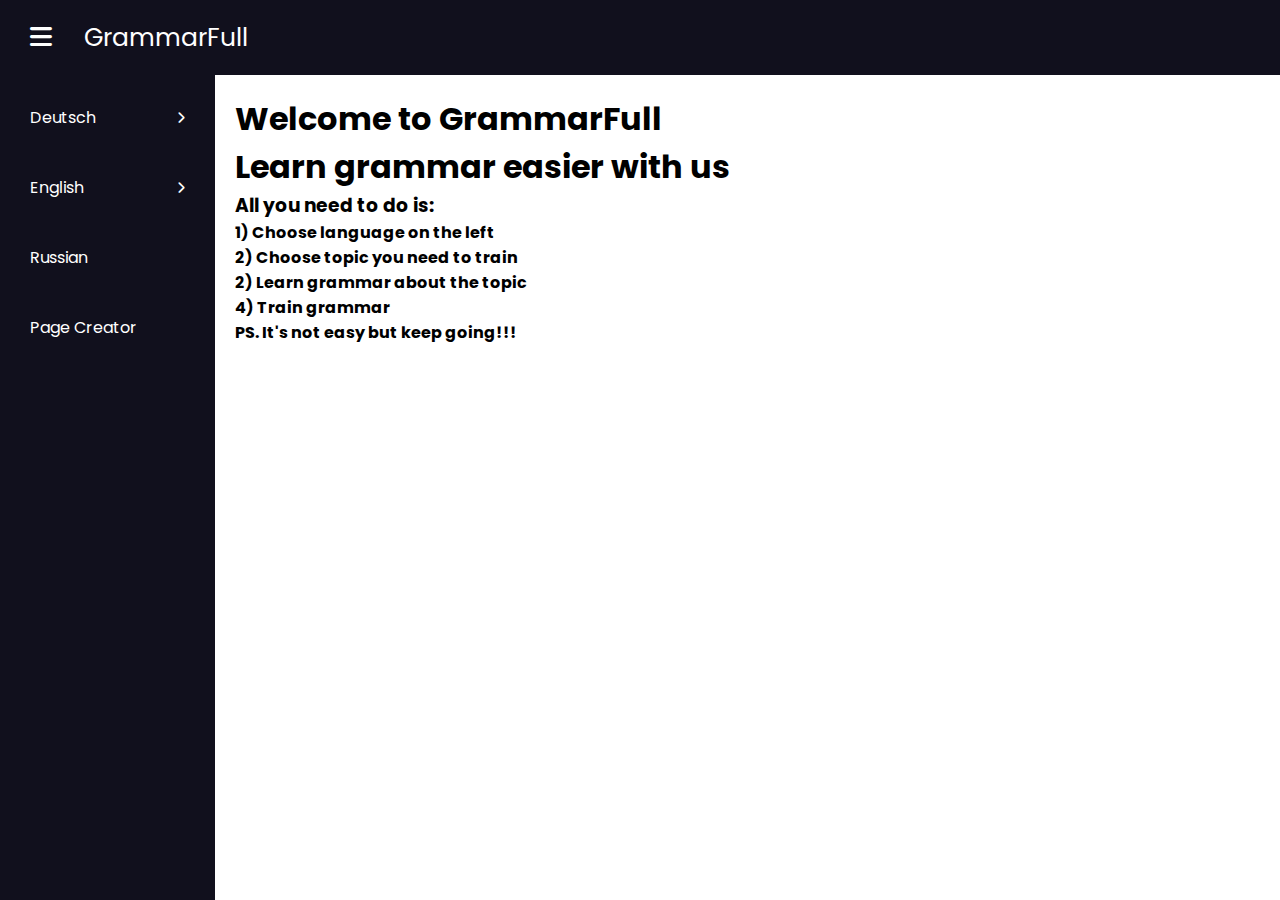
==== commit dff35078: "improve home page" ====
--- a/index.html
+++ b/index.html
@@ -33,18 +33,6 @@
 					</div>
 				</nav>
 				<div class="main">
-					<div class="welcome-page">
-						<h1>Welcome to GrammarFull</h1>
-						<h1>Learn grammar easier with us</h1>
-						<div class="advice">
-							<h3>All you need to do is: </h3>
-							<h4><span>1)</span> Choose language on the left </h4>
-							<h4><span>2)</span> Choose topic you need to train</h4>
-							<h4><span>2)</span> Learn grammar about the topic</h4>
-							<h4><span>4)</span> Train grammar</h4>
-							<h4>PS. It's not easy but keep going!!!</h4>
-						</div>
-					</div>
 				</div>
 			</div>
 		</div>
--- a/css/splitter.css
+++ b/css/splitter.css
@@ -52,6 +52,10 @@
   height: 100%;
 }
 
+.split-view-part{
+  padding: 20px;
+}
+
 .vertically_divided
 {
   height: 100%;
--- a/css/main-page.css
+++ b/css/main-page.css
@@ -26,3 +26,7 @@
     width: 100%;
     height: 100%;
 }
+
+.main{
+    padding: 20px;
+}
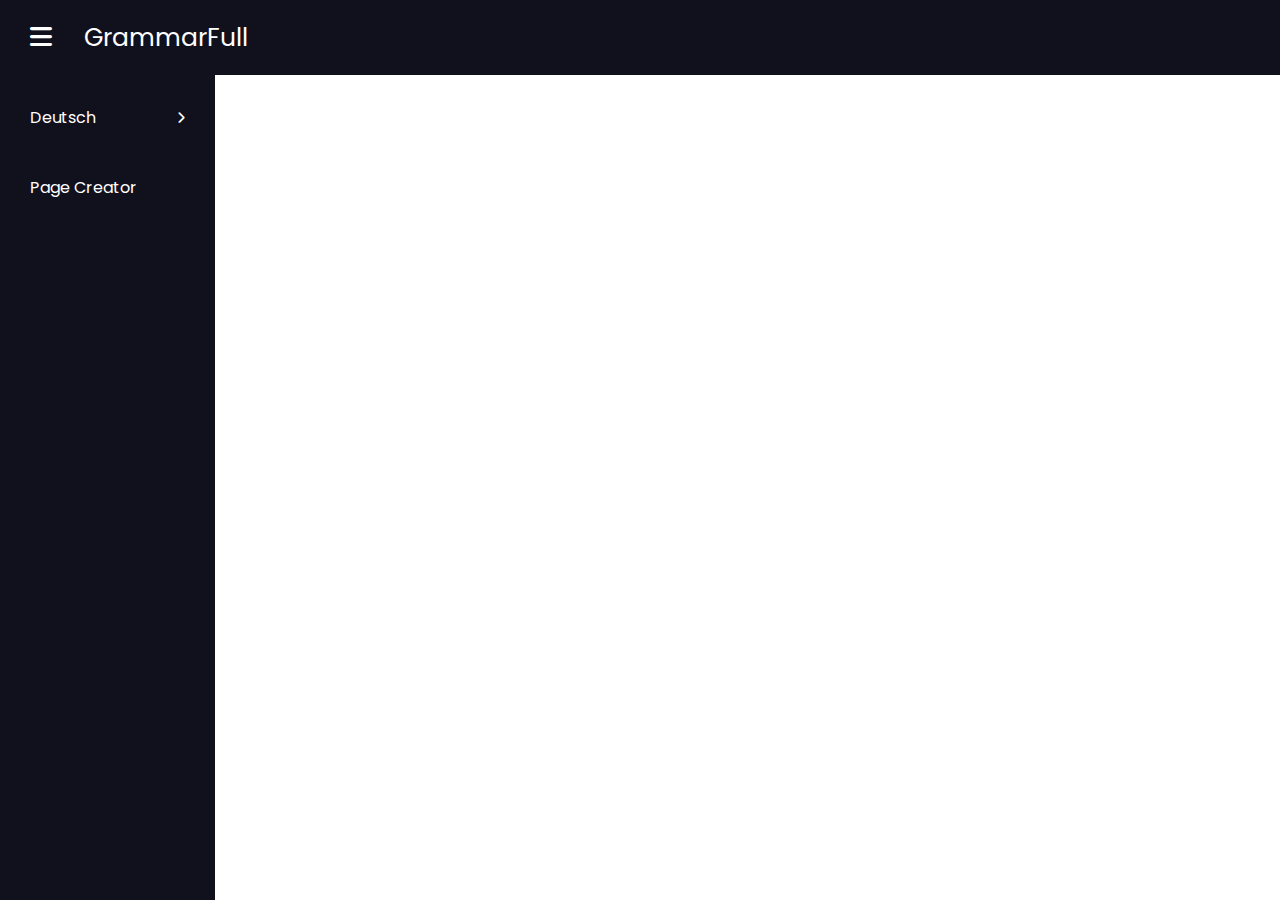
==== commit 6831e1fa: "add topics" ====
--- a/index.html
+++ b/index.html
@@ -15,6 +15,7 @@
 		<link rel="stylesheet" href="css/splitter.css">
 		<link rel="stylesheet" href="css/main-page.css">
 		<link rel="stylesheet" href="css/navbar.css">
+		<link rel="stylesheet" href="css/split-view.css">
 		
 		<!-- https://www.cssscript.com/minimal-wysiwyg-editor-pure-javascript-suneditor/ -->
 		<link rel="stylesheet" href="css/suneditor.min.css">
--- a/css/splitter.css
+++ b/css/splitter.css
@@ -54,6 +54,7 @@
 
 .split-view-part{
   padding: 20px;
+  overflow: scroll !important;
 }
 
 .vertically_divided
--- a/css/split-view.css
+++ b/css/split-view.css
@@ -0,0 +1,22 @@
+table, th, td {
+     border: 1px solid black;
+     border-collapse: collapse !important;
+}
+
+th, td {
+        padding: 2px;
+}
+
+ol {
+        padding: 10px;
+    
+}
+
+ol > li {
+        padding-left: 10px;
+}
+
+p {
+        padding-top: 5px;
+        padding-bottom: 5px;
+}